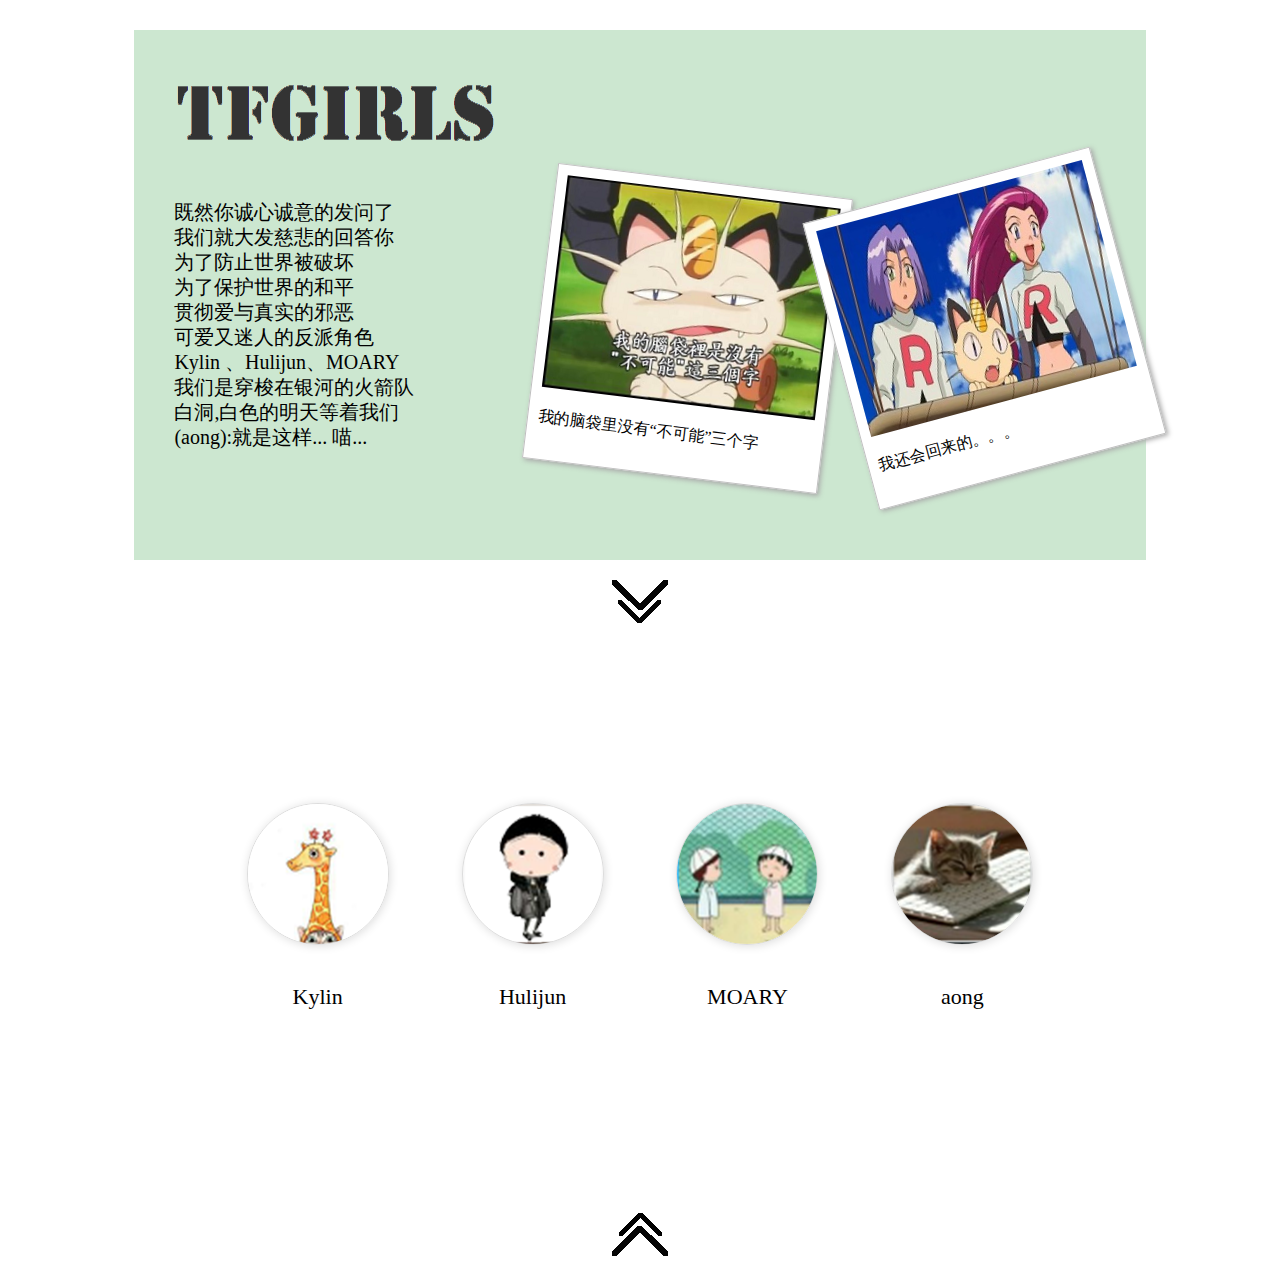
==== 1_TeamIntroduction/index.html @ 74edb2d5 "change position" ====
<!DOCTYPE html>
<html xmlns="http://www.w3.org/1999/xhtml">
<head>
<meta http-equiv="Content-Type" content="text/html; charset=utf-8" />

<title>无标题文档</title>
<link rel="stylesheet" href="public/css/ife_rs.css">
<script type="text/javascript" src="public/js/jquery.min.js"></script>
<script type="text/javascript" src="public/js/ife_rs.js"></script>
</head>

<body>
<!--页面一：团队介绍-->
<div class="ife_face">

</div>
<!--页面二：团队介绍-->
<div class="ife_div">
	<div id="ife_2">
		<div class="logo2"></div>
		<div class="team-txt">
	<pre>
	既然你诚心诚意的发问了
	我们就大发慈悲的回答你
	为了防止世界被破坏
	为了保护世界的和平
	贯彻爱与真实的邪恶
	可爱又迷人的反派角色
	Kylin 、Hulijun、MOARY
	我们是穿梭在银河的火箭队
	白洞,白色的明天等着我们
	(aong):就是这样... 喵...
	</pre>
			<span>
				<div class="polaroid rotate_left">
					<img src="public/images/m2.png" alt="" width="275" height="213" />
					<p class="caption">我的脑袋里没有“不可能”三个字</p>
				</div>

				<div class="polaroid rotate_right">
					<img src="public/images/m1.jpg" alt="" width="275" height="213" />
					<p class="caption">我还会回来的。。。</p>
				</div>
			</span>
		</div>
	</div>
	<div class="arrow">
	<a id="overpage" class="btm next"></a>
	</div>
</div>


<!--页面三：组员介绍-->
<div class="ife_div">
	<div id="ife_3">
		<span>
			<img src="public/images/zy-1.png" />
			<p>Kylin</p>
			<i> 涉世未深的文艺女<br/> 一脚踏进物理 一脚踏进编程</i>
		</span>
		<span>
			<img src="public/images/zy-2.png" />
			<p>Hulijun</p>
			<i>追求简洁有效<br/>世界那么大，总得去试试</i>
	  </span>
		<span>
			<img src="public/images/zy-3.png" />
			<p>MOARY</p>
			<i>想明白自己要到哪里去，才好</i>
		</span>
		<span>
			<img src="public/images/zy-4.png" />
			<p>aong</p>
			<i>二次元。。。hello world</i>
		</span>

	</div>
	<div class="arrow">
	<a id="uppage" class="btm prev"></a>
	</div>
</div>


</body>
</html>
---- 1_TeamIntroduction/public/css/ife_rs.css ----
.ife_div{
	width:100%;
}

/*ҳ�������Ŷӽ���-*/
#ife_2{
	width:80%;
	height:470px;
	padding:30px 0px;
	margin:30px auto;
	background-color:rgba(154,207,162,0.5);
}
#ife_2 .logo2{
	height:100px;
	background:url(../images/logo2.png) no-repeat 0 0;
}
#ife_2 .team-txt{
	padding-top:20px;
	height:370px;
}
#ife_2 .team-txt pre{
	width:40%;
	float:left;
	font-family:"Microsoft YaHei UI Light";
	font-size:20px;
	line-height: 25px;
}
#ife_2 .team-txt span{
	width:60%;
	height:370px;
	float:left;
	border-radius:20%;
}
#ife_2 .team-txt span .polaroid
{
width:275px;
padding:10px 10px 15px 10px;
border:1px solid #BFBFBF;
background-color:white;
/* Add box-shadow */
box-shadow:2px 2px 5px #aaaaaa;
}

#ife_2 .team-txt span .rotate_left
{
float:left;
-ms-transform:rotate(7deg); /* IE 9 */
-moz-transform:rotate(7deg); /* Firefox */
-webkit-transform:rotate(7deg); /* Safari and Chrome */
-o-transform:rotate(7deg); /* Opera */
transform:rotate(7deg);
}

#ife_2 .team-txt span .rotate_right
{
float:left;
-ms-transform:rotate(-15deg); /* IE 9 */
-moz-transform:rotate(-15deg); /* Firefox */
-webkit-transform:rotate(-15deg); /* Safari and Chrome */
-o-transform:rotate(-15deg); /* Opera */
transform:rotate(-15deg);
}
#ife_2 .team-txt span .polaroid .caption:hover{ color: #ffa800; font-weight:bold;}
#ife_2 .team-txt span .polaroid:hover{ border:2px solid #FF4200;}

/*ҳ��������Ա����*/
#ife_3{
	width:68%;
	height:250px;
	padding:140px 0px;
	margin:30px auto;
}
#ife_3 span{
	width:25%;
	height:250px;
	float:left;
	top:0;
	position: relative;
}
#ife_3 span img{
	width:140px;
	height:140px;
	margin:0px auto;
	border-radius:50%;
	display:block;
	border:1px solid #DDDDDD;
	box-shadow:1px 1px 10px #DDDDDD;
}
#ife_3 span p{
	width:100%;
	height:60px;
	line-height:60px;
	text-align:center;
	font-family:"΢���ź�";
	font-size:22px;
}
#ife_3 span i{
	display:none;
}

.arrow {
    width: 100%;
    height: 43px;
    bottom: 10px;
    z-index: 10;
	position: relative;
    text-align: center;
}
.arrow .btm {
    display: inline-block;
    width: 56px;
    height: 43px;
}
.arrow .next{ background: url(../images/arrow-next.png) no-repeat center top; cursor: pointer}
.arrow .prev{ background: url(../images/arrow-prev.png) no-repeat center top; cursor: pointer}
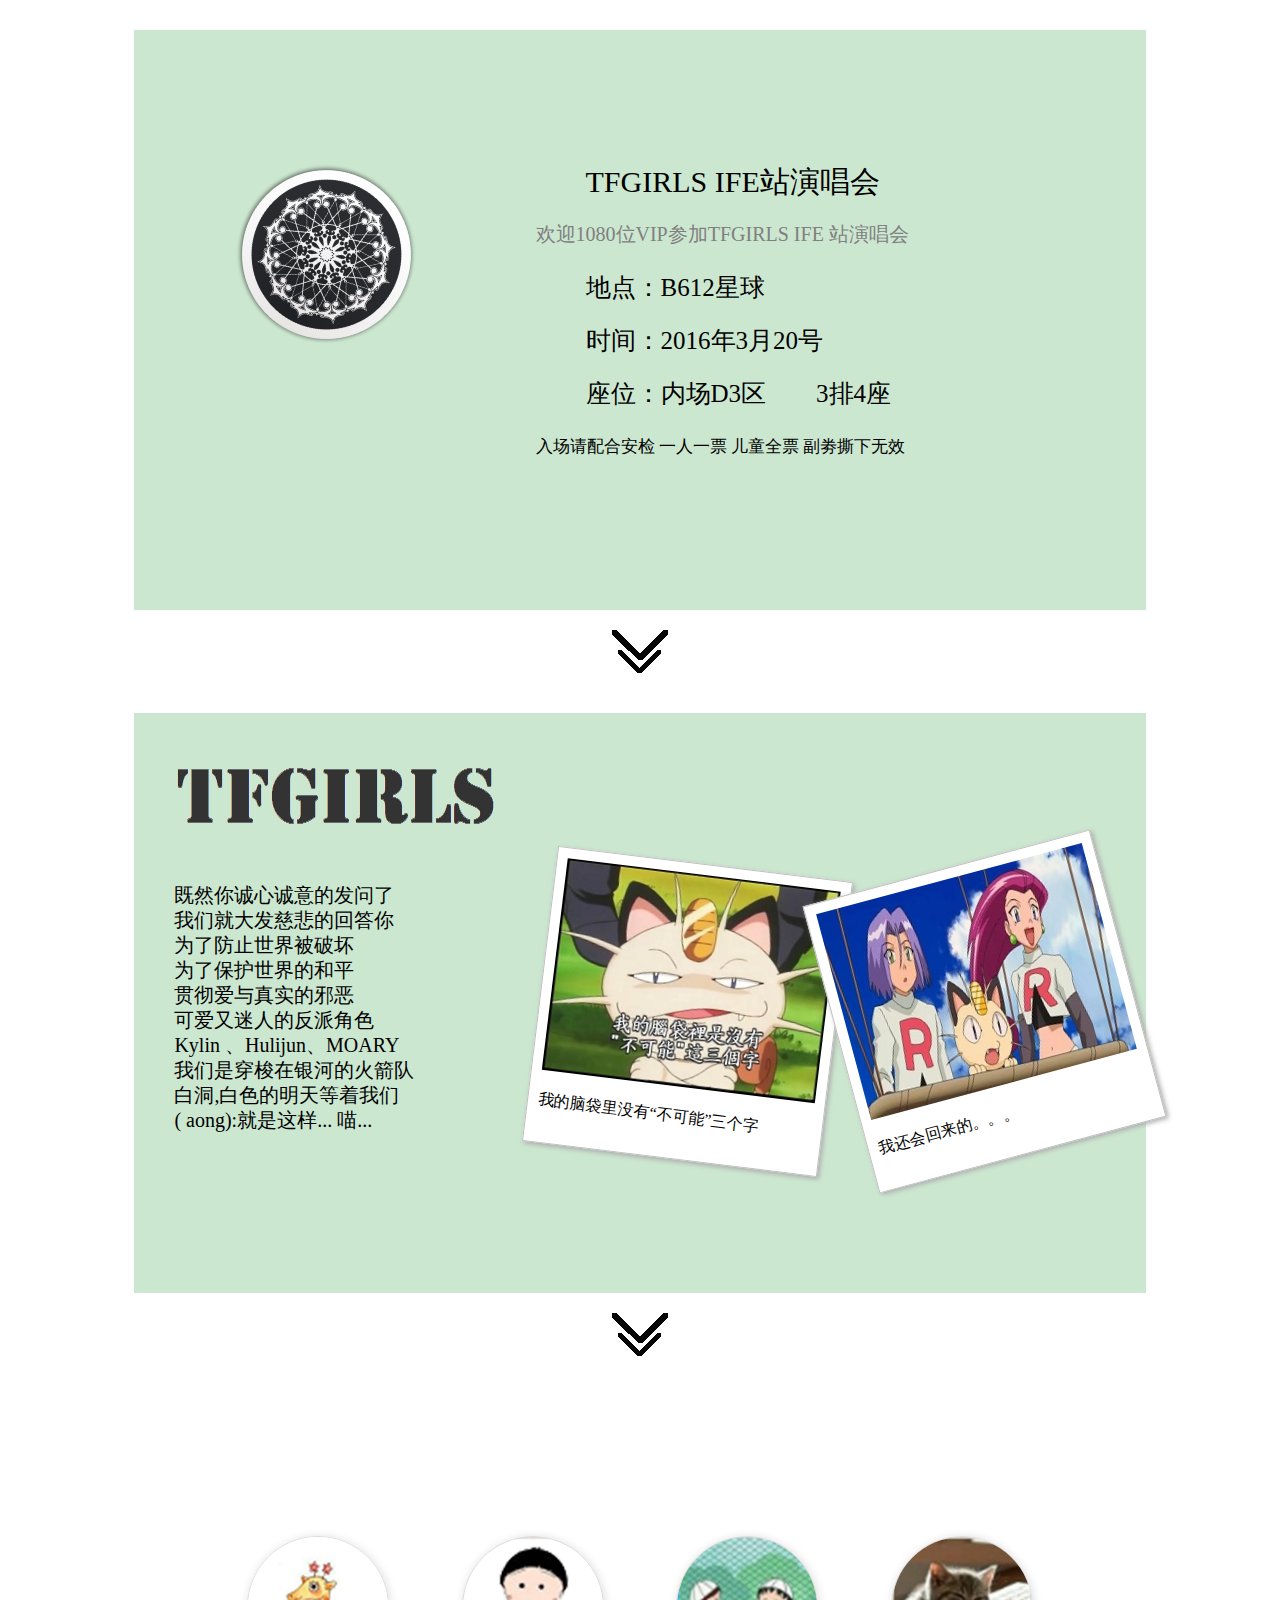
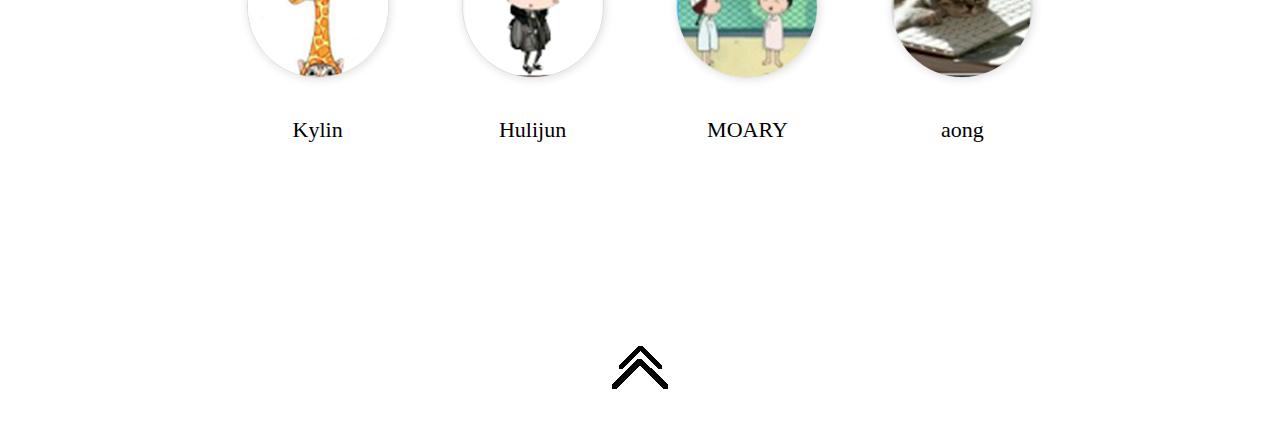
==== commit 5b902aa1: "completed" ====
--- a/1_TeamIntroduction/index.html
+++ b/1_TeamIntroduction/index.html
@@ -12,7 +12,22 @@
 <body>
 <!--页面一：团队介绍-->
 <div class="ife_face">
-
+	<div id="ife_2" class="mid">
+			<div class="left">
+				<img id="loadingimg" src="public/images/face.png" alt="加载中logo" width="180" height="180">
+			</div>
+			<div class="right">
+				<p class="one">TFGIRLS IFE站演唱会</p><br/>
+				<p class="zhongshang">欢迎1080位VIP参加TFGIRLS IFE 站演唱会</p><br/>
+				<p class="zhong">地点：B612星球</p><br/>
+				<p class="zhong">时间：2016年3月20号</p><br/>
+				<p class="zhong">座位：内场D3区　　3排4座</p><br/>
+				<p class="last">入场请配合安检 一人一票 儿童全票 副劵撕下无效</p><br/>
+			</div>
+	</div>
+	<div class="arrow">
+	<a id="face" class="btm next"></a>
+	</div>
 </div>
 <!--页面二：团队介绍-->
 <div class="ife_div">
@@ -29,7 +44,7 @@
 	Kylin 、Hulijun、MOARY
 	我们是穿梭在银河的火箭队
 	白洞,白色的明天等着我们
-	(aong):就是这样... 喵...
+	( aong):就是这样... 喵...
 	</pre>
 			<span>
 				<div class="polaroid rotate_left">
@@ -71,7 +86,7 @@
 		<span>
 			<img src="public/images/zy-4.png" />
 			<p>aong</p>
-			<i>二次元。。。hello world</i>
+			<i>&nbsp;&nbsp;二次元。。。技术宅</i>
 		</span>
 
 	</div>
@@ -79,7 +94,7 @@
 	<a id="uppage" class="btm prev"></a>
 	</div>
 </div>
-
+<embed src="public/resource/サンタクロウスの空-窪田ミナ.mp3" autostart="true" loop="true" hidden="true">
 
 </body>
 </html>
--- a/1_TeamIntroduction/public/css/ife_rs.css
+++ b/1_TeamIntroduction/public/css/ife_rs.css
@@ -1,12 +1,55 @@
 
 .ife_div{
 	width:100%;
+}
+/* face */
+.ife_face .left{
+	position: relative;
+	left: 10%;
+	top: 20%;
+	width: 300px;
+	float: left;
+}
+.ife_face .right{
+	position: relative;
+	top: 20%;
+	left: 10%;
+	float: left;
+}
+.ife_face p{
+	line-height: 35px;
+	font-family:"Microsoft YaHei UI Light";
+  font-size: 30px;
+  margin: 0 auto;
+  width: 650px;
+}
+.ife_face .mid p.one{
+  width: 400px;
+}
+.ife_face .mid p.zhongshang{
+  margin: 0 auto;
+  width: 500px;
+  font-size: 20px;
+  font-weight:200;
+  color: gray;
+}
+.ife_face .mid p.zhong{
+  margin: 0 auto;
+  width: 400px;
+  font-size: 25px;
+  font-weight:400;
+}
+.ife_face .mid p.last{
+  margin: 0 auto;
+  width: 500px;
+  font-size: 17px;
+  font-weight:300;
 }
 
 /*ҳ�������Ŷӽ���-*/
 #ife_2{
 	width:80%;
-	height:470px;
+	height:520px;
 	padding:30px 0px;
 	margin:30px auto;
 	background-color:rgba(154,207,162,0.5);
@@ -104,7 +147,7 @@
     height: 43px;
     bottom: 10px;
     z-index: 10;
-	position: relative;
+		position: relative;
     text-align: center;
 }
 .arrow .btm {
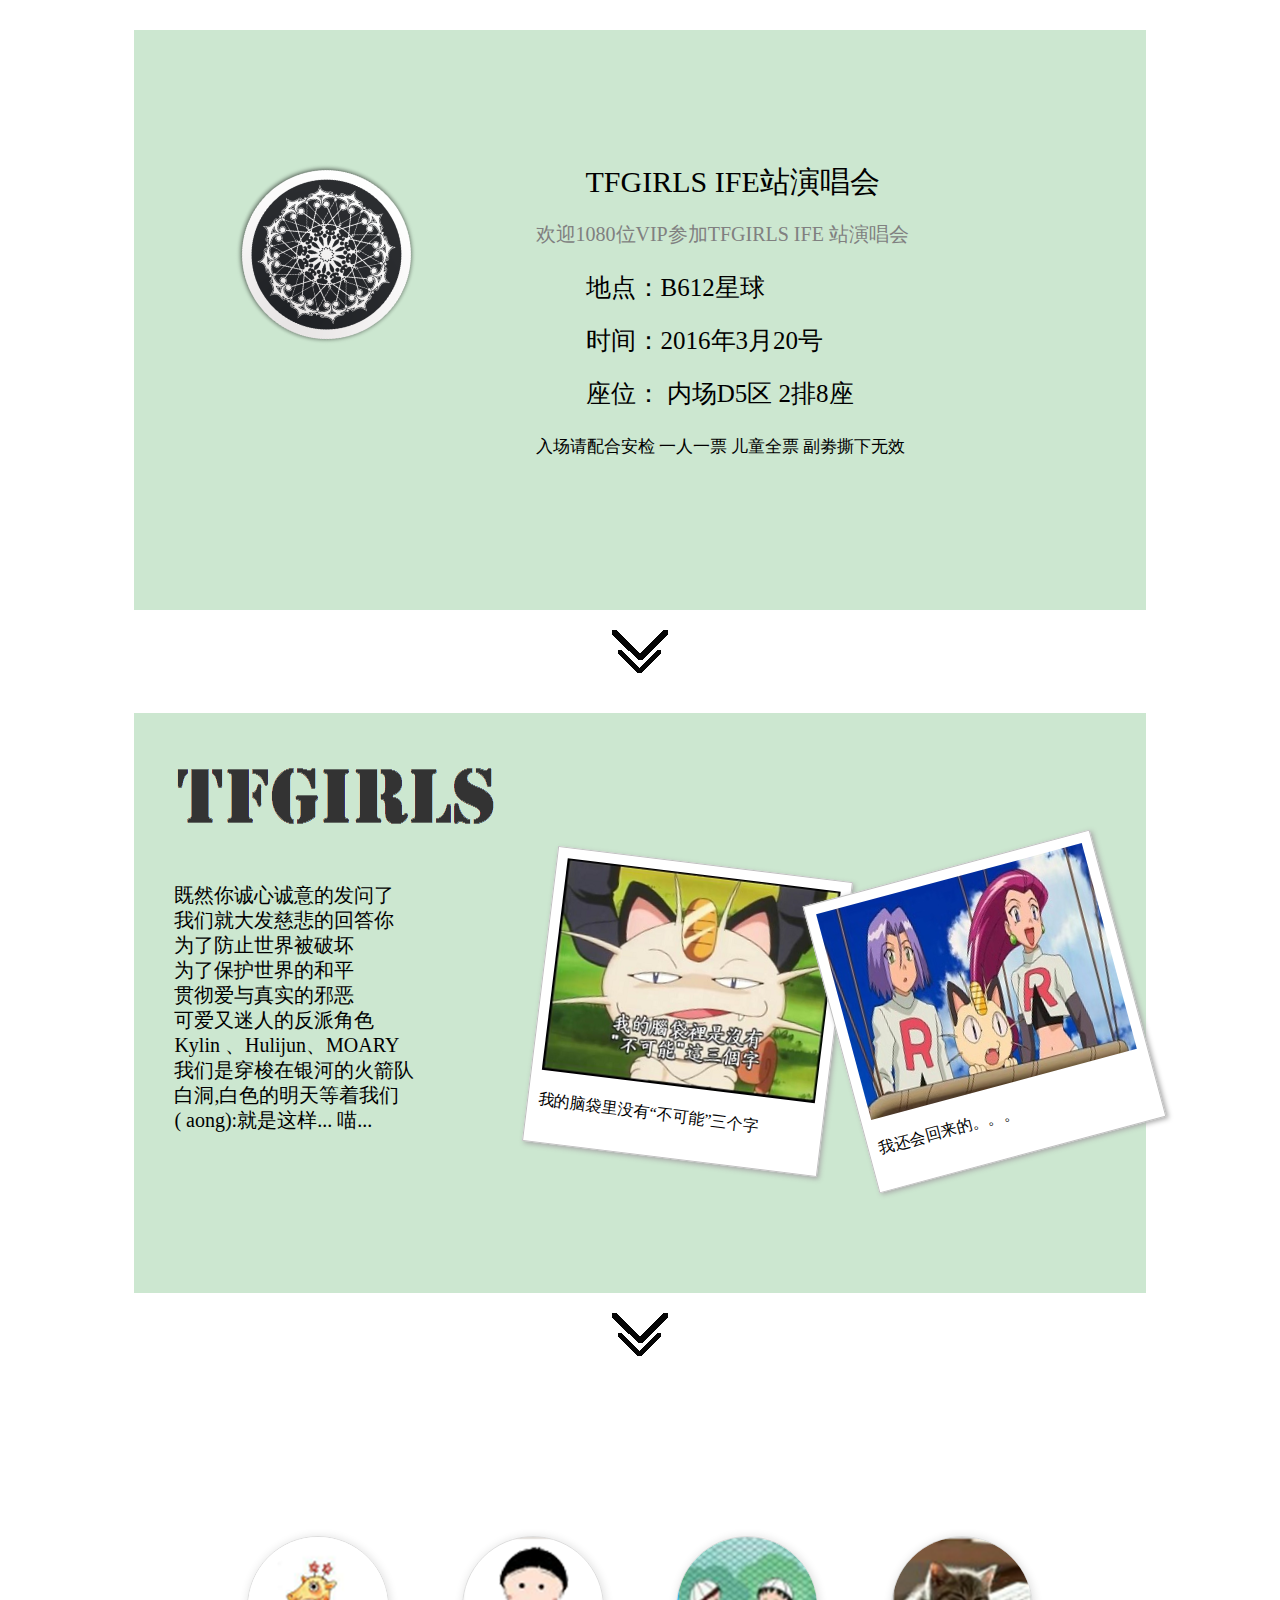
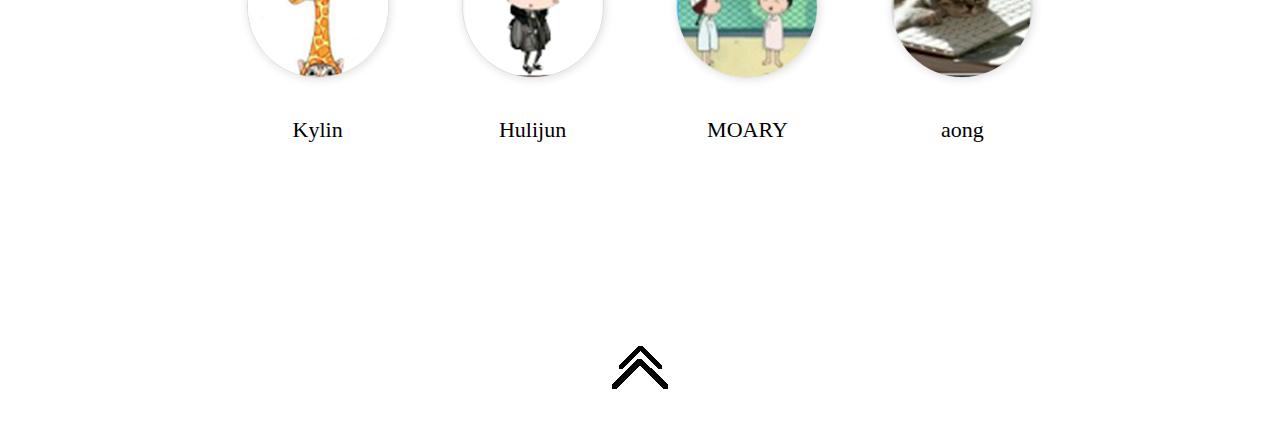
==== commit f20fca8b: "completed rand" ====
--- a/1_TeamIntroduction/index.html
+++ b/1_TeamIntroduction/index.html
@@ -21,7 +21,7 @@
 				<p class="zhongshang">欢迎1080位VIP参加TFGIRLS IFE 站演唱会</p><br/>
 				<p class="zhong">地点：B612星球</p><br/>
 				<p class="zhong">时间：2016年3月20号</p><br/>
-				<p class="zhong">座位：内场D3区　　3排4座</p><br/>
+				<p class="zhong" id="position">座位：内场D3区　　3排4座</p><br/>
 				<p class="last">入场请配合安检 一人一票 儿童全票 副劵撕下无效</p><br/>
 			</div>
 	</div>
@@ -94,7 +94,8 @@
 	<a id="uppage" class="btm prev"></a>
 	</div>
 </div>
-<embed src="public/resource/サンタクロウスの空-窪田ミナ.mp3" autostart="true" loop="true" hidden="true">
-
+<!-- <embed src="public/resource/サンタクロウスの空-窪田ミナ.mp3" autostart="true" loop="true" hidden="true"> -->
+<embed src="http://pisual.sinaapp.com/Flash/1.15.%E3%82%B5%E3%83%B3%E3%82%BF%E3%82%AF%E3%83%AD%E3%82%A6%E3%82%B9%E3%81%AE%E7%A9%BA-%E7%AA%AA%E7%94%B0%E3%83%9F%E3%83%8A.mp3
+" autostart="true" loop="true" hidden="true">
 </body>
 </html>
